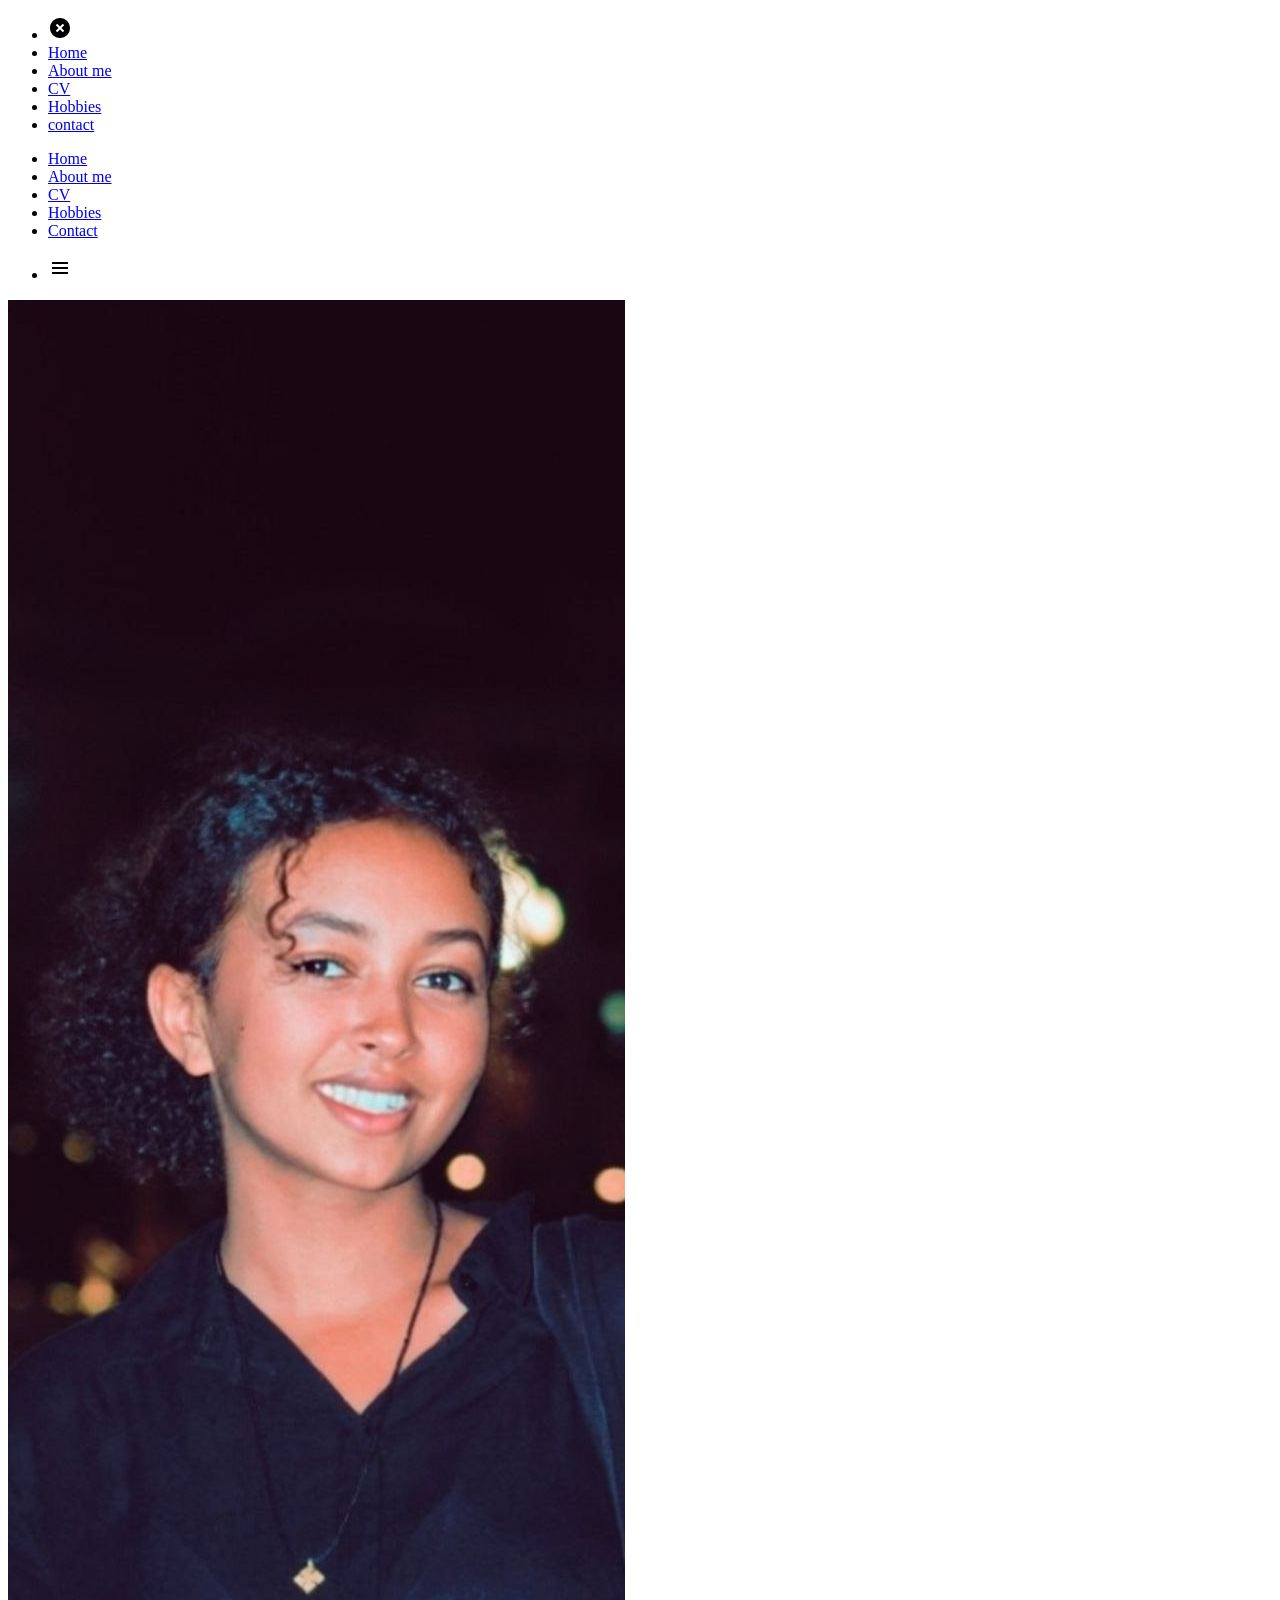
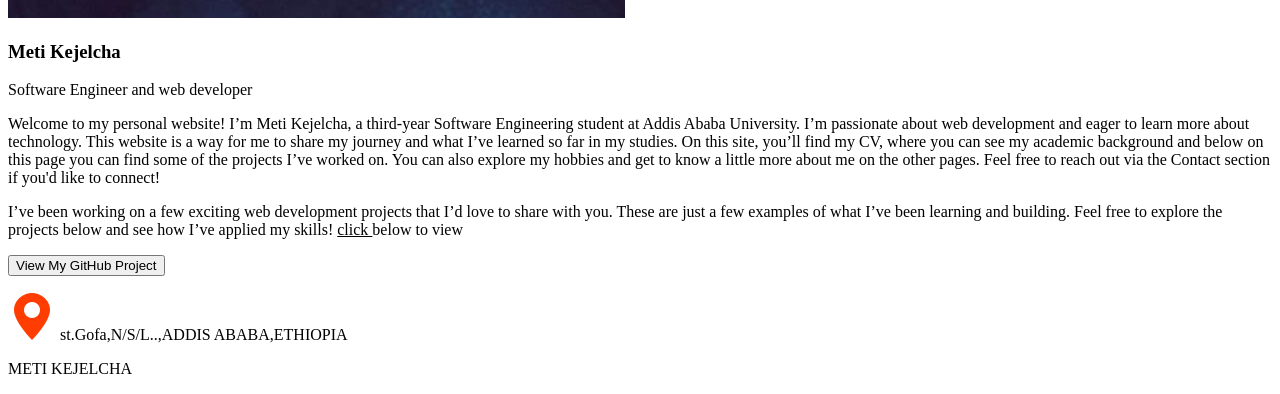
==== src/aboutme.html @ 854a6d00 "first commit" ====
<!DOCTYPE html>
<html lang="en">
  <head>
    <meta charset="UTF-8" />
    <meta name="viewport" content="width=device-width, initial-scale=1.0" />
    <title>about page</title>
  </head>
  <body>
    <header>
      <nav>
        <ul>
          <li>
            <a><img src="images/bxs-x-circle.svg" alt="" /></a>
          </li>
          <li><a href="index.html">Home</a></li>
          <li><a href="about.html">About me</a></li>
          <li><a href="cv.html">CV</a></li>
          <li><a href="hobbies.html">Hobbies</a></li>
          <li><a href="contact.html">contact</a></li>
        </ul>
        <ul class="normalbar">
          <li><a href="index.html">Home</a></li>
          <li><a href="about.html">About me</a></li>
          <li><a href="cv.html">CV</a></li>
          <li><a href="hobbies.html">Hobbies</a></li>
          <li><a href="contact.html">Contact</a></li>
        </ul>
        <ul>
          <li>
            <a><img src="images/bx-menu.svg" alt="" /></a>
          </li>
        </ul>
      </nav>
    </header>
    <main>
      <article>
        <div>
          <img src="images/5911294615292593055.jpg" alt="my profile photo" />
        </div>
        <h3>Meti Kejelcha</h3>
        <p>Software Engineer and web developer</p>
      </article>

      <p>
        Welcome to my personal website! I’m Meti Kejelcha, a third-year Software
        Engineering student at Addis Ababa University. I’m passionate about web
        development and eager to learn more about technology. This website is a
        way for me to share my journey and what I’ve learned so far in my
        studies. On this site, you’ll find my CV, where you can see my academic
        background and below on this page you can find some of the projects I’ve
        worked on. You can also explore my hobbies and get to know a little more
        about me on the other pages. Feel free to reach out via the Contact
        section if you'd like to connect!
      </p>

      <div>
        <p>
          I’ve been working on a few exciting web development projects that I’d
          love to share with you. These are just a few examples of what I’ve
          been learning and building. Feel free to explore the projects below
          and see how I’ve applied my skills!

          <u>click </u>below to view
        </p>

        <button
          class="github-button"
          onclick="window.location.href='https://github.com/Metikejelcha/some_of_my_projects.git'"
        >
          View My GitHub Project
        </button>
      </div>
    </main>
    <footer>
      <div>
        <p>
          <img src="images/icons8-location-48.png" alt="" />
          st.Gofa,N/S/L..,ADDIS ABABA,ETHIOPIA
        </p>
        <p>METI KEJELCHA</p>
      </div>
    </footer>
  </body>
</html>
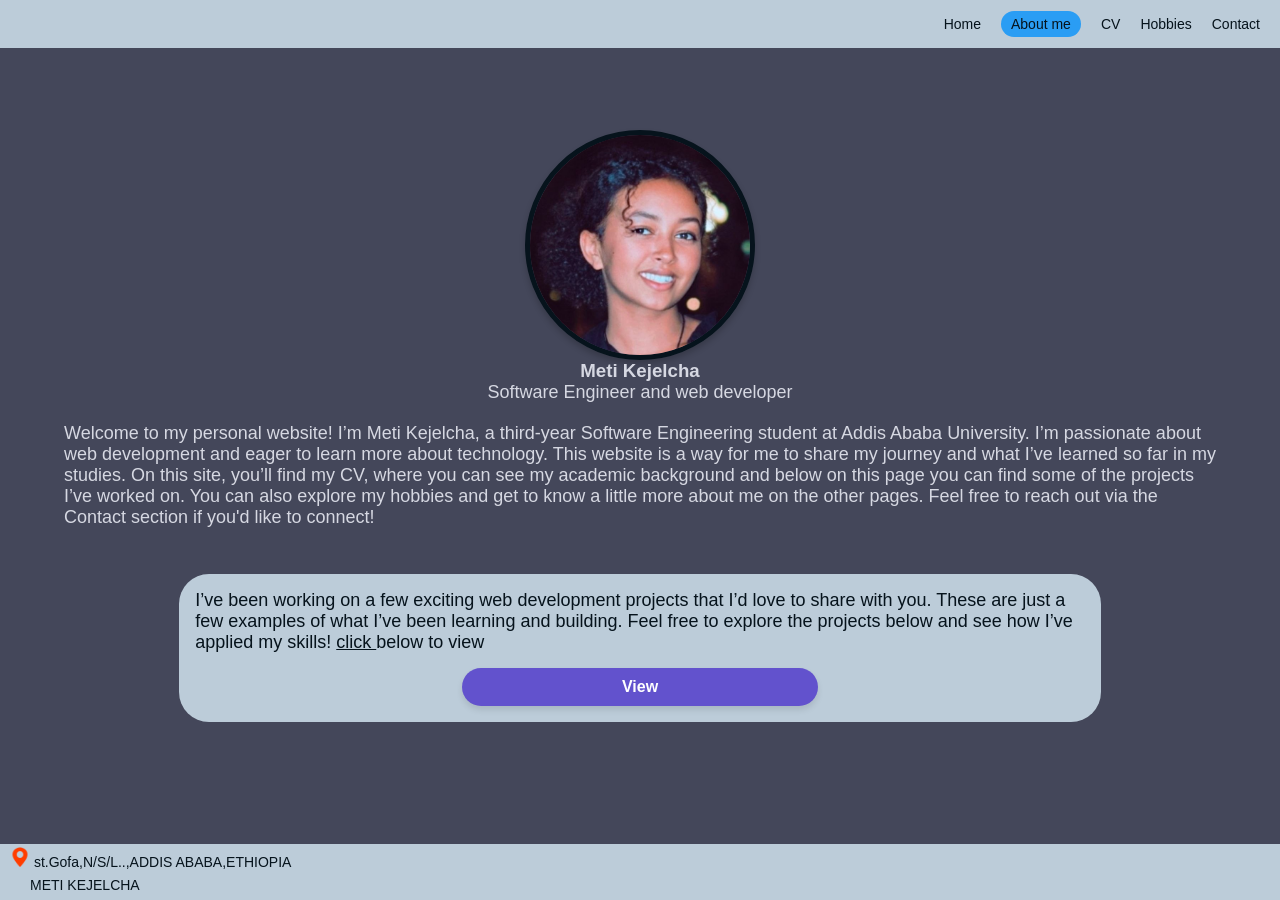
==== commit 245d3ff5: "final commit" ====
--- a/src/aboutme.html
+++ b/src/aboutme.html
@@ -4,44 +4,43 @@
     <meta charset="UTF-8" />
     <meta name="viewport" content="width=device-width, initial-scale=1.0" />
     <title>about page</title>
+    <link rel="stylesheet" href="css/editer.css" />
   </head>
   <body>
     <header>
-      <nav>
-        <ul>
-          <li>
-            <a><img src="images/bxs-x-circle.svg" alt="" /></a>
-          </li>
-          <li><a href="index.html">Home</a></li>
-          <li><a href="about.html">About me</a></li>
-          <li><a href="cv.html">CV</a></li>
-          <li><a href="hobbies.html">Hobbies</a></li>
-          <li><a href="contact.html">contact</a></li>
+      <nav class="nav">
+        <ul class="sidebar">
+          <li><a class="ho" href="home.html">Home</a></li>
+          <li><a class="current" href="aboutme.html">About me</a></li>
+          <li><a class="ho" href="cv.html">CV</a></li>
+          <li><a class="ho" href="hobbies.html">Hobbies</a></li>
+          <li><a class="ho" href="contact.html">contact</a></li>
         </ul>
-        <ul class="normalbar">
-          <li><a href="index.html">Home</a></li>
-          <li><a href="about.html">About me</a></li>
+        <ul class="mainnav">
+          <li><a href="home.html">Home</a></li>
+          <li><a class="currentnav" href="aboutme.html">About me</a></li>
           <li><a href="cv.html">CV</a></li>
           <li><a href="hobbies.html">Hobbies</a></li>
           <li><a href="contact.html">Contact</a></li>
         </ul>
-        <ul>
-          <li>
-            <a><img src="images/bx-menu.svg" alt="" /></a>
-          </li>
-        </ul>
+        <li class="menubar">
+          <a><img src="images/bx-menu.svg" alt="" /></a>
+        </li>
       </nav>
     </header>
-    <main>
-      <article>
-        <div>
+
+    <main class="about">
+      <article class="intro-about">
+        <div class="profile about-profile">
           <img src="images/5911294615292593055.jpg" alt="my profile photo" />
         </div>
-        <h3>Meti Kejelcha</h3>
-        <p>Software Engineer and web developer</p>
+        <div class="text">
+          <h3>Meti Kejelcha</h3>
+          <p>Software Engineer and web developer</p>
+        </div>
       </article>
 
-      <p>
+      <p class="aboutp">
         Welcome to my personal website! I’m Meti Kejelcha, a third-year Software
         Engineering student at Addis Ababa University. I’m passionate about web
         development and eager to learn more about technology. This website is a
@@ -53,7 +52,7 @@
         section if you'd like to connect!
       </p>
 
-      <div>
+      <div class="single">
         <p>
           I’ve been working on a few exciting web development projects that I’d
           love to share with you. These are just a few examples of what I’ve
@@ -67,7 +66,7 @@
           class="github-button"
           onclick="window.location.href='https://github.com/Metikejelcha/some_of_my_projects.git'"
         >
-          View My GitHub Project
+          View
         </button>
       </div>
     </main>
@@ -77,8 +76,9 @@
           <img src="images/icons8-location-48.png" alt="" />
           st.Gofa,N/S/L..,ADDIS ABABA,ETHIOPIA
         </p>
-        <p>METI KEJELCHA</p>
+        <p class="name">METI KEJELCHA</p>
       </div>
     </footer>
+    <script src="java.js"></script>
   </body>
 </html>
--- a/src/css/editer.css
+++ b/src/css/editer.css
@@ -0,0 +1,1465 @@
+:root{
+    --header-footer:rgba(188, 204, 217, 1);
+    --text-strong:rgba(214, 216, 226, 1);
+    --main-background:rgba(68, 71, 90, 1);
+    --headerfooter-text:rgba(6, 19, 28, 1);
+    --normal:rgba(42, 157, 244, 1);
+    --sidebar-background:rgba(69, 68, 72, 0.95);
+    --hover-background:rgb(180, 208, 230);
+    --primary-brand:rgba(98, 82, 205, 1);
+  }
+  *{
+    box-sizing: border-box;
+      margin: 0px;
+      padding: 0px;
+      font-family: 'Roboto', sans-serif;
+      
+  }
+  h1, h2, h3 {
+    font-family: 'Roboto', sans-serif;
+    font-weight: bold;
+    
+  }
+  h1{
+    padding-top: 10px;
+    padding-bottom: 10px;
+  }
+  h4{
+    padding-top: 10px;
+  }
+  
+  html{
+    height: 100%;
+  }
+  body {
+  
+    font-family: 'Roboto', sans-serif;
+    min-height: 100vh;
+    display: flex;
+    flex-direction: column;
+    
+  }
+  
+  header {
+    width: 100%;
+    background-color: var(--header-footer);
+    padding: 15px 20px;
+    height: auto;
+    box-sizing: border-box;
+  }
+  
+  main{  
+    color: var(--text-strong);
+    padding-left: 5%;
+    padding-right: 5%; 
+    min-height: 100%;
+    height: 100%;
+    flex-grow: 1;
+    background-color: var(--main-background);
+    padding-top: 0%;
+    padding-bottom: 7%;
+  }
+  
+  .currentnav{
+    color:white;
+    padding: 5px 10px;
+    border-radius: 40px;
+    background-color: var(--normal);
+  }
+  nav {
+    display: flex;
+    justify-content: space-between;
+    align-items: center;
+    justify-content: flex-end;
+  }
+    
+  .mainnav, .sidebar {
+    list-style: none;
+    padding: 0;
+    margin: 0;
+  }
+  
+    
+  .mainnav {
+    min-width: 100%;
+    display: flex;
+    gap: 20px;
+    justify-content: flex-end;
+  }
+    
+  .mainnav li a {
+    color:var(--headerfooter-text);
+    text-decoration: none;
+    font-size: 14px;
+  }
+    
+    
+  .sidebar li a {
+    list-style: none;
+    color: white;
+    text-decoration: none;
+    font-size: 16px;
+    font-weight:400;
+    padding: 10px;
+    display: block;
+  }
+    
+  ul li a img {
+    width: 30px;
+    height: 30px;
+    top: 10px;
+    right: 10px;
+    display: none;
+  }
+  footer {
+    margin-top: auto;
+    position: relative;
+    bottom: 0;
+    width: 100%; /* Ensure it spans the viewport width */
+    background-color: var(--header-footer);
+    color: var(--headerfooter-text);
+    font-size: 14px;
+    box-sizing: border-box;
+  }
+  footer img{
+    height: 20px;
+    width: 20px;
+  }
+  
+  
+  .menubar{
+    position: fixed;
+    top: 10px;
+    right: 10px;
+    z-index: 11111111;
+  }
+  
+  
+  .ho:hover {
+    background-color: var(--hover-background);
+    border-radius: 5px;
+    color: var(--headerfooter-text);
+    
+  }
+  .current{
+    background-color: var(--normal);
+    color: white;
+  }
+  
+  
+  .closebtn img{
+    height: 25px;
+    width: 25px;
+    
+    cursor: pointer;
+    position: absolute;
+    top: 20px;
+    left: 20px;
+  }
+
+  /*hobbies page*/
+  
+  .section1{
+    margin-top: 50px;
+    align-items: center;
+    justify-content: center;
+    text-align: center;
+    color: var(--text-strong);
+    
+  }
+  .section1 p{
+   
+    text-align: start;
+  }  
+  .flex img {
+    
+    object-fit: cover;
+    
+  width: 100%; /* Makes images responsive */
+  
+  
+  
+  }
+  .flexmain{
+    display: grid;
+  }
+  .thevideo{
+    
+    width: 100%;
+    height: 100%;
+    padding: 0 3%;
+    padding-bottom: 6%;
+    padding-top: 4%;
+  }
+  .flex {
+    text-align: center;
+  }.thevideo {
+    width: 100%; /* Full width of the page */
+    max-width: 1200px; /* Constrain to a max width */
+    margin: 0 auto; /* Center the container */
+    padding: 0; /* No extra padding */
+  }
+  
+  video {
+    width: 100%; /* Video takes full width of container */
+    height: auto; /* Maintain aspect ratio */
+    display: block; /* Eliminate inline spacing issues */
+    object-fit: cover;
+    padding-bottom: 5%;
+    padding-top: 4%;
+    
+  }
+  .audio-player-container {
+    display: flex;
+    justify-content: center;
+    align-items: center;
+    background-color: #1b1a1a;
+    padding: 20px;
+    border: 1px solid #353232;
+    border-radius: 10px;
+    box-shadow: 0 5px 15px rgba(0, 0, 0, 0.1);
+    max-width: 400px;
+    margin: 20px auto;
+  }
+  
+  audio {
+    width: 100%;
+    outline: none;
+    border-radius: 5px;
+    background-color: #1d2431; /* Brown background color */
+    padding: 5px;
+  }
+ 
+  @media (min-width: 1024px) {
+    /* Styles for desktop screens */
+    
+    .flexmain {
+      grid-template-columns: repeat(4, 1fr);
+    }
+    .flex {
+      text-align: center;
+      width: 23%;
+  }.flexmain {
+      display: grid;
+      gap: 16px; /* Adjust spacing between grid items */
+      
+  }
+  video{
+    height: 400Px;
+  }
+  }
+  
+  
+  
+  
+  /* Optional: Style for individual .flex items */
+  
+  
+  @media (min-width: 768px) and (max-width: 1023px) and (orientation:landscape) {
+    /* Styles for tablet landscape */
+    .flexmain {
+      display: grid; /* Explicitly set grid display */
+      grid-template-columns: repeat(3, 1fr); /* Two items per row */
+      gap: 16px; /* Adjust spacing between items */
+    
+  }
+  
+  }
+  @media (min-width: 768px) and (max-width: 1023px) and (orientation:portrait) {
+    /* Styles for tablet portrait */
+    .flexmain {
+      display: grid; /* Explicitly set grid display */
+      grid-template-columns: repeat(2, 1fr); /* Two items per row */
+      gap: 16px; /* Adjust spacing between items */
+  
+    }
+    
+  
+    
+    
+  }
+  @media (min-width: 480px) and (max-width: 767px) and (orientation:landscape) {
+    /* Styles for phone landscape */
+    /*cvpage*/
+  
+    /* hobbiespage*/
+     .flexmain {
+      grid-template-columns: repeat(2, 1fr);
+      gap: 10px;
+    }
+    .flex {
+      padding-top: 3%;
+      padding-bottom: 3%;
+      text-align: center;
+      
+      /* height: auto; */
+      
+      
+  }
+  .flex img{
+    height: 229px;
+    object-fit: cover;
+    
+  }
+  .flexmain {
+      display: grid;
+      grid-template-columns: repeat(2, 1fr);
+      gap: 10px; /* Adjust spacing between grid items */
+      margin: 0 auto;
+  }
+  }
+  @media (max-width: 479px) and (orientation:portrait) {
+    /* Styles for phone portrait */
+    /*cv pages */
+    .skills-section {
+      flex: 1 1 100%; /* Each section takes full width */
+      display: block;
+    }
+    .flex-cv{
+      flex: 1 1 100%; /* Each section takes full width */
+      display: block;
+      
+  
+    }
+    .flex{
+      padding-top: 3%;
+      padding-bottom: 3%;
+    }
+    /*Hobbies page*/
+    .flexmain {
+      grid-template-columns: repeat(1, 1fr);
+      
+      /*gap: 25px;*/
+    }
+  .flex img{
+    
+    object-fit: cover;
+    
+  
+  }
+  }
+  .flex{
+    align-items: center;
+    text-align: center;
+    display: flex;
+    flex-direction: column;
+    justify-content: center;
+    
+  }
+  .flex p{
+    text-align: center;
+  }
+  /* Tablet Portrait */
+  @media (min-width: 600px) and (max-width: 767px) and (orientation: portrait) {
+    .flexmain {
+      grid-template-columns: repeat(2, 1fr); /* Two columns */
+    }
+  }
+  
+  /* Tablet Landscape */
+  @media (min-width: 768px) and (max-width: 1023px) and (orientation: landscape) {
+    .flexmain {
+      grid-template-columns: repeat(3, 1fr); /* Three columns */
+    }
+  }
+  
+  /* Desktop (large screens) */
+  @media (min-width: 1024px) {
+    .flexmain {
+      display: flex;
+      /*justify-content: space-between;*/
+    }
+  
+    .gallery > div {
+      width: 23%; /* Ensure that images have space to fit 4 in a row */
+    }
+  }
+  
+  /* Phone Landscape */
+  @media (min-width: 480px) and (max-width: 599px) and (orientation: landscape) {
+    .flexmain {
+      grid-template-columns: repeat(2, 1fr); /* Two columns */
+    }
+  }
+  /*cv page */
+  .cv h1{
+    padding-bottom: 4%;
+  }
+  
+  .skills-section h3{
+    margin: auto;
+    text-align: center;
+  }
+  .skills-section {
+    padding-top: 4%;
+    background-color: rgb(202, 217, 227);
+    box-shadow: 3px 3px 5px 3px;
+    font-size: 15px;
+    
+    color: rgb(42, 36, 36);
+  }
+  
+  .skills-section h2 {
+    margin-left: 5px;
+  }
+  
+  .oneline {
+    display: flex; /* Use flex to align items in one line */
+    align-items: center; /* Align items vertically */
+    justify-content: space-between; /* Ensure proper spacing between items */
+    margin-bottom: 10px; /* Add spacing between rows */
+  }
+  
+  .oneline h4 {
+    flex-shrink: 0; /* Prevent the skill title from shrinking */
+    width: 30%; /* Adjust the width for consistent spacing */
+    margin: 0; /* Remove extra margin *//* Remove extra margin */
+  }
+  
+  .skill-container {
+    background-color: rgb(232, 235, 240);
+    border-radius: 1rem;
+    height: 16px;
+    width: 70%; 
+    padding: 1.5px;
+    display: flex; 
+    
+  }
+  
+  .skill {
+    background: blue;
+    height: 100%;
+    justify-content: center;
+    font-size: 10px;
+    color: white;
+    border-radius: 1rem;
+    display: flex;
+  }
+  
+  span {
+    margin: auto;
+  }
+  .s11{
+    width: 90%;
+  }
+  .s22{
+    width: 30%;
+  
+  }
+  .s33{
+    width: 100%;
+  
+  }
+  .s44{
+    width: 69%;
+  
+  }
+  
+  .s1 {
+    width: 90%;
+  }
+  
+  .s2 {
+    width: 90%;
+  }
+  
+  .s3 {
+    width: 60%;
+  }
+  
+  .s4 {
+    width: 30%;
+  }
+  
+  .s5 {
+    width: 50%;
+  }
+  
+  .s6 {
+    width: 60%;
+  }
+  
+  .s7 {
+    width: 70%;
+  }
+  .load{
+    animation: loading 1s linear ;
+  }
+  @keyframes loading{
+    0%{width:0%}
+  
+  }
+  
+  
+  th,td{
+    border: 1px solid black;
+  }
+  table {
+    width: 100%; /* Makes the table span the container width */
+    border-collapse: collapse; /* Ensures no double borders */
+    margin: 20px 0; /* Adds spacing around the table */
+  }
+  
+  th, td {
+    padding: 10px; /* Adds padding inside cells for readability */
+    text-align: left; /* Aligns text to the left */
+  }
+  
+  thead th {
+    border-bottom: 2px solid black; /* Adds a bold bottom border for the header */
+  }
+  
+  tbody tr {
+    border-bottom: 1px solid black; /* Adds a horizontal line between rows */
+  }
+  
+  tbody td:not(:last-child), thead th:not(:last-child) {
+    border-right: 1px solid black; /* Adds vertical lines between columns */
+  }
+  
+  .cv h1{
+    text-align: center;
+    padding-top: 50px;
+  }
+  .cvprofile{
+    text-align: center;
+    align-items: center;
+    padding-bottom: 2%;
+  
+  }
+  .cvprofile img{
+    height:auto;
+    width: 17%;
+    object-fit: contain;
+    padding: 0px;
+    
+  
+  }
+  .skills-section{
+    padding: 4%;
+    border-radius: 1rem;
+   
+  }
+  .cv{
+    align-items: center;
+  }
+  .flex-cv {
+    display: flex;
+    flex-wrap: wrap;
+    gap: 1%; /* Adds spacing between the sections */
+    margin: auto;
+    width: 100%; /* Full width of the parent container */
+    margin: auto; /* Centers the flex container on the page */
+  }
+  
+  
+  .language h3{
+    padding-bottom: 45px;
+  }.flex-cv {
+    display: flex;
+    flex-wrap: wrap; /* Allow wrapping */
+    gap: 2%; /* Add spacing between sections */
+    justify-content: center; /* Center items horizontally */
+    margin: auto;
+    width: 100%;
+  }
+  
+  .skills-section {
+    flex: 1 1 calc(45% - 20px); /* Default: Each section takes 45% width */
+    padding: 20px;
+    
+    box-shadow: 3px 3px 5px rgba(189, 216, 236, 0.2);
+    border-radius: 20px;
+    
+  margin-top: 4%;
+      margin-top: 4%;
+  }
+  
+  
+  .flex-cv {
+    display: flex;
+    flex-wrap: wrap;
+    gap: 2%;
+    justify-content: center;
+    width: 100%;
+    margin: auto;
+  }
+  .main-paragraph{
+    padding-bottom: 2%;
+  }
+  .headercv{
+     text-align: center;
+  }
+  
+  .skills-section:hover {
+      transform: scale(1.05);
+      box-shadow: 0px 4px 8px rgba(0, 0, 0, 0.2);
+    }
+    
+    .hobbies{
+      border-radius: 30px;
+      height: 300px;
+      width: 70%;
+      align-self: center;
+      margin-top: 4%;
+    }
+    .hflex{
+      padding: 0px;
+      align-items: center;
+      display: flex;
+      font-size: 12px;
+      justify-content: space-between;
+    }
+    .hflex div img{
+      width: 50px;
+      height: 50px;
+      object-fit: contain;
+    }
+    .hflex div{
+      display: flex;
+      flex-direction: column;
+    }
+    
+    
+  
+  
+  /* Responsive Styles with Orientation */
+  
+  /* Phones - Portrait */
+  @media (max-width: 768px) and (orientation: portrait) {
+    .skills-section {
+      box-shadow: 0 4px 8px rgba(0, 0, 0, 0.6);
+    
+      width: 100%;
+      flex: 1 1 100%; /* Full width for each section */
+      
+      
+      align-items: center;
+    }
+    
+  
+    .flex-cv {
+      flex-direction: column; /* Stack sections vertically */
+    }
+    .hobbies{
+      border-radius: 30px;
+      height: 300px;
+      width: 70%;
+      align-self: center;
+      margin-top: 4%;
+    }
+    .hflex{
+      padding: 0px;
+      align-items: center;
+      display: flex;
+      font-size: 12px;
+      justify-content: space-between;
+    }
+    .hflex div img{
+      width: 50px;
+      height: 50px;
+      object-fit: contain;
+    }
+    .hflex div{
+      display: flex;
+      flex-direction: column;
+    }
+    
+  }
+  
+  /* Phones - Landscape */
+  @media (max-width: 768px) and (orientation: landscape) {
+    .skills-section {
+      width: 100%;
+      flex: 1 1 calc(50% - 10px); /* Two sections per row for landscape */
+    }
+  
+    .flex-cv {
+      gap: 5%; /* Add extra spacing in landscape mode */
+    }
+    .flex-phone{
+      display: flex;
+      flex-direction: row;
+
+    }
+    .hobbies{
+      max-width: 30%;
+    }
+    .sss{
+      max-width: 60%;
+    }
+    .hobbies{
+      border-radius: 30px;
+      height: 300px;
+      width: 70%;
+      align-self: center;
+      margin-top: 4%;
+    }
+    .hflex{
+      padding: 0px;
+      align-items: center;
+      display: flex;
+      font-size: 10px;
+      justify-content: space-between;
+    }
+    
+    p{
+      padding-bottom: 4px;
+    }
+    .hflex div img{
+      width: 30px;
+      height: 30px;
+      object-fit: contain;
+    }
+    .hflex div{
+      display: flex;
+      flex-direction: column;
+    }
+    
+  }
+  
+  .hflex{
+    padding: 0px;
+    align-items: center;
+    display: flex;
+    font-size: 10px;
+    justify-content: center;
+    gap: 20px;
+    text-align: center;
+  }
+ 
+ .hobbies{
+  align-self: center;
+  text-align: center;
+ }
+ 
+  
+  .hflex div{
+    display: flex;
+    flex-direction: column;
+    gap:5px;
+  }
+  
+  /* Tablets - Portrait */
+  @media (min-width: 769px) and (max-width: 1024px) and (orientation: portrait) {
+    .skills-section {
+      width: 46%;
+      flex: 1 1 calc(50% - 20px); /* Two sections per row */
+    }
+    .hflex div img{
+      width: 65px;
+      height: 65px;
+      object-fit: contain;
+    }
+    .hobbies h3{
+      padding-bottom: 30px;
+    }
+  }
+  
+  /* Tablets - Landscape */
+  @media (min-width: 769px) and (max-width: 1024px) and (orientation: landscape) {
+    .skills-section {
+      width: 46%;
+      flex: 1 1 calc(33.33% - 20px); /* Three sections per row for landscape */
+    }
+    .hflex div img{
+      width: 65px;
+      height: 65px;
+      object-fit: contain;
+    }
+    .hobbies h3{
+      padding-bottom: 30px;
+    }
+  }
+  
+  /* Desktops */
+  @media (min-width: 1025px) {
+    .skills-section {
+      width: 46%;
+      flex: 1 1 calc(45% - 20px); /* Default: Two sections per row */
+    }
+    .hflex div img{
+      width: 65px;
+      height: 65px;
+      object-fit: contain;
+    }
+    .hobbies h3{
+      padding-bottom: 30px;
+    }
+  }
+
+
+
+
+
+
+/*home page*/
+
+  .profile{
+    width: 200px;
+    height: 200px;
+    align-items: center;
+    justify-content: center;
+  }
+  
+  .profile img {
+    width: 100%;
+    height: 100%; 
+    border-radius: 50%; 
+    border: 15px solid var(--headerfooter-text); 
+      
+    box-shadow: 0 4px 6px rgba(0, 0, 0, 0.2); 
+    object-fit: cover;
+    object-position: center top ;
+     
+  }
+
+
+
+.home{
+padding: 50px;
+text-align: center;
+
+
+}
+.home h2{
+color: var(--normal);
+}
+.intro{
+display: flex;
+flex-direction: column;
+align-items: center;
+
+justify-content: space-between;
+text-align: center;
+height: 100%;
+}
+.home p{
+padding: 0px;
+}
+.span1{
+    color: var(--normal);
+    font-weight: bold;
+}
+.span2{
+    font-weight: bold;
+    color: black;
+}
+.home main{
+    padding-bottom: auto;
+    padding-top: auto;
+    justify-content: center;
+    align-items: center;
+}
+
+  /*home page*/
+  @media (min-width: 1024px) {
+    /* Styles for desktop screens */
+    .home h2{
+        padding-top: 25px;
+        padding-bottom: 15px;
+    }
+    
+    .home h1{
+        padding-bottom: 10px;
+    }
+    .profile{
+        width: 350px;
+        height:350px;
+        align-items: center;
+        justify-content: center;
+        }
+        
+        
+    
+    
+  }
+  
+  
+  
+  
+  
+  @media (min-width: 768px) and (max-width: 1023px) and (orientation:landscape) {
+    /*tablet landscape*/
+    
+    .intro {
+        display: flex;
+        flex-direction: row; /* Arrange the profile and text horizontally */
+        align-items: center; /* Vertically align the text to the center of the profile picture */
+        justify-content: center; /* Center both items horizontally on the page */
+        gap: 20px; /* Add space between the profile picture and the text */
+      }
+      
+      
+      .home h2{
+        padding-bottom: 35px;
+      }
+      .profile{
+        width: 350px;
+        height: 350px;
+        align-items: center;
+        justify-content: center;
+        }
+  
+  }
+  @media (min-width: 768px) and (max-width: 1023px) and (orientation:portrait) {
+    /* Styles for tablet portrait */
+    main{
+        padding-top: 5%;
+    }
+    .profile{
+        width: 350px;
+        height: 350px;
+        align-items: center;
+        justify-content: center;
+        }
+    
+   
+    
+  }
+  @media (min-width: 480px) and (max-width: 767px) and (orientation:landscape) {
+    /* Styles for phone landscape */
+    main{
+        padding-bottom: 50px;
+        padding-top: 10px;
+        margin-top: 0px;
+        
+    }
+    .profile{
+        width: 220px;
+        height: 220px;
+        align-items: center;
+        justify-content: center;
+        }
+    .intro{
+        padding-bottom: 50px;
+    }
+    footer{
+        bottom: 0px;
+        margin-top: auto;
+    }
+  }
+    
+  @media (max-width: 479px) and (orientation:portrait) {
+    /* Styles for phone portrait */
+    main{
+        padding-top: 2%;
+    }
+    .profile{
+        width: 150px;
+        height: 150px;
+        align-items: center;
+        justify-content: center;
+        }
+  }
+ 
+
+  /*about page*/
+  .github-button {
+    padding: 10px 20px;
+    width: auto; 
+    align-self: center;
+    background-color: var(--primary-brand);
+    color: white; 
+    border: none; 
+    border-radius: 20px; 
+    margin-top: 15px;
+    text-align: center; 
+    font-size: 16px; 
+    font-weight: bold; 
+    cursor: pointer; 
+    box-shadow: 0 4px 6px rgba(0, 0, 0, 0.1); 
+    transition: all 0.3s ease; 
+  }
+  .github-button:hover {
+    background-color:#0056b3; 
+    box-shadow: 0 6px 8px rgba(0, 0, 0, 0.2); 
+    transform: scale(1.05); 
+  }
+  
+  
+  .github-button:active {
+    transform: scale(0.95); 
+  }
+  .github-button{
+    padding: 10px;
+    width: 40%;
+    align-self: center;
+    background-color: var(--primary-brand);
+    border-radius: 20px;
+    margin-top: 15px;
+    border-color: none;
+  }
+  .single{
+    display: flex;
+    flex-direction: column;
+
+    width: 80%;
+    background-color: var(--header-footer);
+    color: var(--headerfooter-text);
+    align-self: center;
+    padding: 16px;
+    border-radius: 30px;
+    margin-top: 4%;
+  
+  }
+  .intro-about{
+    display: flex;
+flex-direction: column;
+align-items: center;
+
+justify-content: space-between;
+text-align: center;
+height: 100%;
+    
+
+  }
+  .about{
+    display: flex;
+    flex-direction: column;
+    align-items: center;
+    justify-content: center;
+    padding-top: 50px;
+  }
+  .about .text{
+    padding-bottom: 20px;
+    margin-bottom: 0px;
+  }
+  .about-profile img {
+    width: 100%;
+    height: 100%; 
+    border-radius: 50%; 
+    border: 5px solid var(--headerfooter-text); 
+      
+    box-shadow: 0 4px 6px rgba(0, 0, 0, 0.2); 
+    object-fit: cover;
+    object-position: center top ;
+     
+  }
+
+
+  @media (min-width: 1024px) {
+    /* Styles for desktop screens */
+    .about-profile{
+      width: 230px;
+      height: 230px;
+     }
+   
+  }
+
+  @media (min-width: 768px) and (max-width: 1023px) and (orientation:landscape) {
+    /*tablet landscape*/
+    .about-profile{
+      width: 200px;
+      height: 200px;
+     }
+ 
+  }
+  @media (min-width: 768px) and (max-width: 1023px) and (orientation:portrait) {
+    /* Styles for tablet portrait */
+    .about-profile{
+      width: 200px;
+      height: 200px;
+     }
+ 
+    
+  }
+  @media (min-width: 480px) and (max-width: 767px) and (orientation:landscape) {
+    /* Styles for phone landscape */
+    .about-profile{
+      width: 180px;
+      height: 180px;
+      padding-bottom: 0px;
+     }
+ 
+  }
+    
+  @media (max-width: 479px) and (orientation:portrait) {
+    /* Styles for phone portrait */
+    .about-profile{
+    width:180px;
+    height: 180px;
+   }
+
+  }
+  body {
+    font-family: 'Arial', sans-serif;
+    background-color: var(--main-background); /* Ensure --main-background is defined in :root or fallback */
+    color: #ffffff;
+    display: flex;
+    justify-content: center;
+    align-items: center;
+    flex-direction: column; /* Allows header and article stacking */
+    margin: 0;
+    padding: 0;
+    min-height: 100vh; /* Ensures content is centered vertically even with less content */
+  }
+  
+  /* Header Styling */
+  .contact-header {
+    padding-top: 10%;
+    text-align: center;
+    margin-bottom: 20px;
+  }
+  
+  .contact-header h3 {
+    font-size: 2rem;
+    color: #ffffff; /* White color */
+    text-transform: uppercase;
+    letter-spacing: 2px;
+    text-shadow: 2px 2px 4px rgba(0, 0, 0, 0.5); /* Subtle text shadow */
+  }
+  
+  /* Contact Page Container */
+  .contact-page {
+    width: 50%; /* Take 50% of the viewport width */
+    max-width: 600px; /* Ensure it doesn’t get too wide on larger screens */
+    min-width: 400px; /* Prevents shrinking on smaller screens */
+    margin: 0 auto; /* Center horizontally */
+    background: rgba(255, 255, 255, 0.1); /* Glass effect */
+    background: rgba(255, 255, 255, 0.1);
+    padding: 20px;
+    border-radius: 16px;
+    box-shadow: 0 8px 32px rgba(0, 0, 0, 0.2);
+    backdrop-filter: blur(10px);
+    border: 1px solid rgba(255, 255, 255, 0.2);
+    text-align: center;
+    position: relative;
+    overflow: hidden;
+  }
+  
+  /* Gradient Border Animation */
+  .contact-page::before {
+    content: '';
+    position: absolute;
+    top: 0;
+    left: 0;
+    width: 100%;
+    height: 100%;
+    border-radius: 16px;
+    
+    z-index: -1;
+    filter: blur(8px);
+    opacity: 0.5;
+  }
+  
+  /* Contact Details */
+  .contact-details {
+    display: flex;
+    flex-direction: column;
+    gap: 15px;
+   
+  }
+  
+  .contact-details a {
+    text-decoration: none; /* Remove underline */
+    color: #ffffff; /* Set text color to white */
+    font-size: 1.1rem; /* Adjust font size */
+    display: flex; /* Align icon and text horizontally */
+    align-items: center; /* Center-align icon and text vertically */
+    gap: 15px; /* Space between icon and text */
+    padding: 10px; /* Better spacing for clickable area */
+    background: rgba(255, 255, 255, 0.05); /* Subtle background */
+    border-radius: 8px; /* Rounded corners */
+    transition: transform 0.3s ease, background 0.3s ease, color 0.3s ease;
+  }
+  
+  .contact-details a:hover {
+    background: rgba(255, 255, 255, 0.2); /* Highlight background on hover */
+    color: #f1c40f; /* Change text color on hover */
+    transform: translateY(-2px); /* Slightly lift on hover */
+  }
+  
+  .contact-details a img {
+    width: 36px; /* Set icon size */
+    height: 36px;
+    transition: transform 0.3s ease;
+  }
+  
+  .contact-details a:hover img {
+    transform: scale(1.2); /* Enlarge icon on hover */
+  }
+  
+  /* Last Item Styling (Location or Additional Info) */
+  .contact-details p:last-child {
+    margin-top: 20px;
+    background: rgba(255, 255, 255, 0.15);
+  }
+  .contact-details p {
+    
+  }
+  
+  /* Ensure proper responsiveness */
+  @media (max-width: 600px) {
+    .contact-page {
+      width: 90%; /* Use more width on smaller screens */
+      min-width: unset; /* Remove the fixed min-width */
+    }
+  }
+  
+  /* Responsive Design */
+  @media (max-width: 768px) {
+    .contact-page {
+      padding: 15px;
+    }
+  
+    .contact-header h3 {
+      font-size: 1.8rem;
+    }
+  
+    .contact-details p {
+      font-size: 10px;
+    }
+  }
+  .contact-page {
+    background: rgba(255, 255, 255, 0.1); /* Fallback background */
+    backdrop-filter: blur(10px); /* Glass effect */
+  }
+  
+    .contact-page {
+      backdrop-filter: none; /* Remove blur effect on mobile devices */
+    }
+    /* Sidebar Styling */
+.sidebar {
+  position: fixed;
+  top: 0;
+  right: 0;
+  width: 30%; /* Set the sidebar width */
+  height: 100%; /* Full height of the screen */
+  background: rgba(255, 255, 255, 0.1); /* Glass effect */
+  backdrop-filter: blur(100px); /* Add blur effect */
+  box-shadow: 0 8px 32px rgba(0, 0, 0, 0.2);
+  border-radius: 16px 0 0 16px; /* Rounded corners on the left */
+  padding: 20px 10px;
+  text-align: left;
+  color: #fff;
+  z-index: 1000;
+  display: flex;
+  flex-direction: column;
+}
+
+.sidebar .closebtn {
+  position: absolute;
+  top: 10px;
+  right: 10px;
+  font-size: 30px;
+  cursor: pointer;
+  color: #ffffff;
+}
+
+/* Sidebar Links */
+.sidebar li {
+  list-style: none;
+}
+
+.sidebar li a {
+  display: block;
+  padding: 15px;
+  color: #201616;
+  text-decoration: none;
+  font-size: 1.1rem;
+  transition: background 0.3s ease, color 0.3s ease;
+  border-radius: 8px;
+  margin-bottom: 10px;
+}
+
+.sidebar li a:hover {
+  background: rgb(85, 87, 91); /* Highlight on hover */
+  color: white; /* Yellow color on hover */
+}
+
+/* Sidebar Active Link */
+.sidebar li a.current {
+  background: linear-gradient(to right, var(--normal), #0D47A1);  /* Background color for active link */
+  color: white; 
+  font-weight: 300;/* Active link color */
+}
+
+/* Responsive Design for smaller screens */
+@media (max-width: 768px) {
+  .sidebar {
+    width: 200px;
+    padding: 15px;
+  }
+
+  .sidebar li a {
+    font-size: 1rem;
+  }
+}
+/*sidebar*/
+
+
+
+
+
+
+
+
+
+
+
+
+/* General menu button position */
+.menubar {
+  position: absolute;
+  top: 7px;
+  right: 10px;
+  
+  z-index: 100;
+  cursor: pointer;
+  display: none; /* Initially hidden */
+}
+
+/* Sidebar */
+.sidebar {
+  position: fixed;
+  top: 0;
+  right: -250px;  /* Initially hidden */
+  width: 30%;
+  height: 100%;
+  
+  padding: 20px;
+  z-index: 1000;
+  transition: right 0.3s ease;
+}
+
+/* Active class to show sidebar */
+.sidebar.active {
+  right: 0; /* Slide in from the right */
+}
+
+/* Overlay (background behind the sidebar) */
+.overlay {
+  display: none;
+  position: fixed;
+  top: 0;
+  left: 0;
+  width: 100%;
+  height: 100%;
+  
+  z-index: 999;
+}
+
+/* Show overlay when active */
+.overlay.active {
+  display: block;
+}
+
+/* Close button in sidebar */
+.sidebar .closebtn a {
+  display: block;
+  text-align: right;
+  margin-bottom: 20px;
+}
+
+.sidebar .closebtn a img {
+  width: 30px;
+  height: 30px;
+  cursor: pointer;
+}
+
+/* Media Queries for Specific Devices */
+
+/* Tablet Portrait and Smaller Devices */
+@media (max-width: 1023px) {
+  .mainnav {
+    display: none; /* Hide main navigation */
+  }
+  .menubar {
+    display: block;  /* Show menu icon */
+  }
+}
+
+/* Desktop and Tablet Landscape */
+@media (min-width: 1024px), (min-width: 768px) and (orientation: landscape) {
+  .mainnav {
+    display: flex; /* Show main navigation */
+  }
+  .menubar {
+    display: none; /* Hide menu icon */
+  }
+  .sidebar {
+    display: none; /* Hide sidebar on desktop/landscape */
+  }
+}
+
+
+
+
+@media (min-width: 480px) and (max-width: 767px) and (orientation:landscape) {
+  p{
+    font-size: 16px;
+
+}
+footer p{
+  font-size: 10px;
+}
+
+  }
+  
+@media (max-width: 479px) and (orientation:portrait) {
+  p{
+    font-size: 16px;
+}
+footer p{
+  font-size: 10px;
+}
+
+}
+@media (min-width: 1024px) {
+  /* Styles for desktop screens */
+  p{
+    font-size: 18px;
+  
+
+}
+footer p{
+  font-size: 14px;
+}
+
+  
+
+
+}
+
+@media (min-width: 768px) and (max-width: 1023px) and (orientation:landscape) {
+  /*tablet landscape*/
+  p{
+    font-size: 18px;
+  
+
+}
+footer p{
+  font-size: 13px;
+}
+
+  
+
+ 
+}
+@media (min-width: 768px) and (max-width: 1023px) and (orientation:portrait) {
+  /* Styles for tablet portrait */
+ 
+  p{
+    line-height: 1.6px;
+    font-size: 18px;
+  
+
+}
+footer p{
+  font-size: 13px;
+}
+
+  
+
+  
+}
+footer{
+  padding-top: 3px;
+  padding-left: 10px;
+}
+.name{
+  padding-left: 20px;
+  padding-top: 7px;
+  padding-bottom: 7px;
+}
